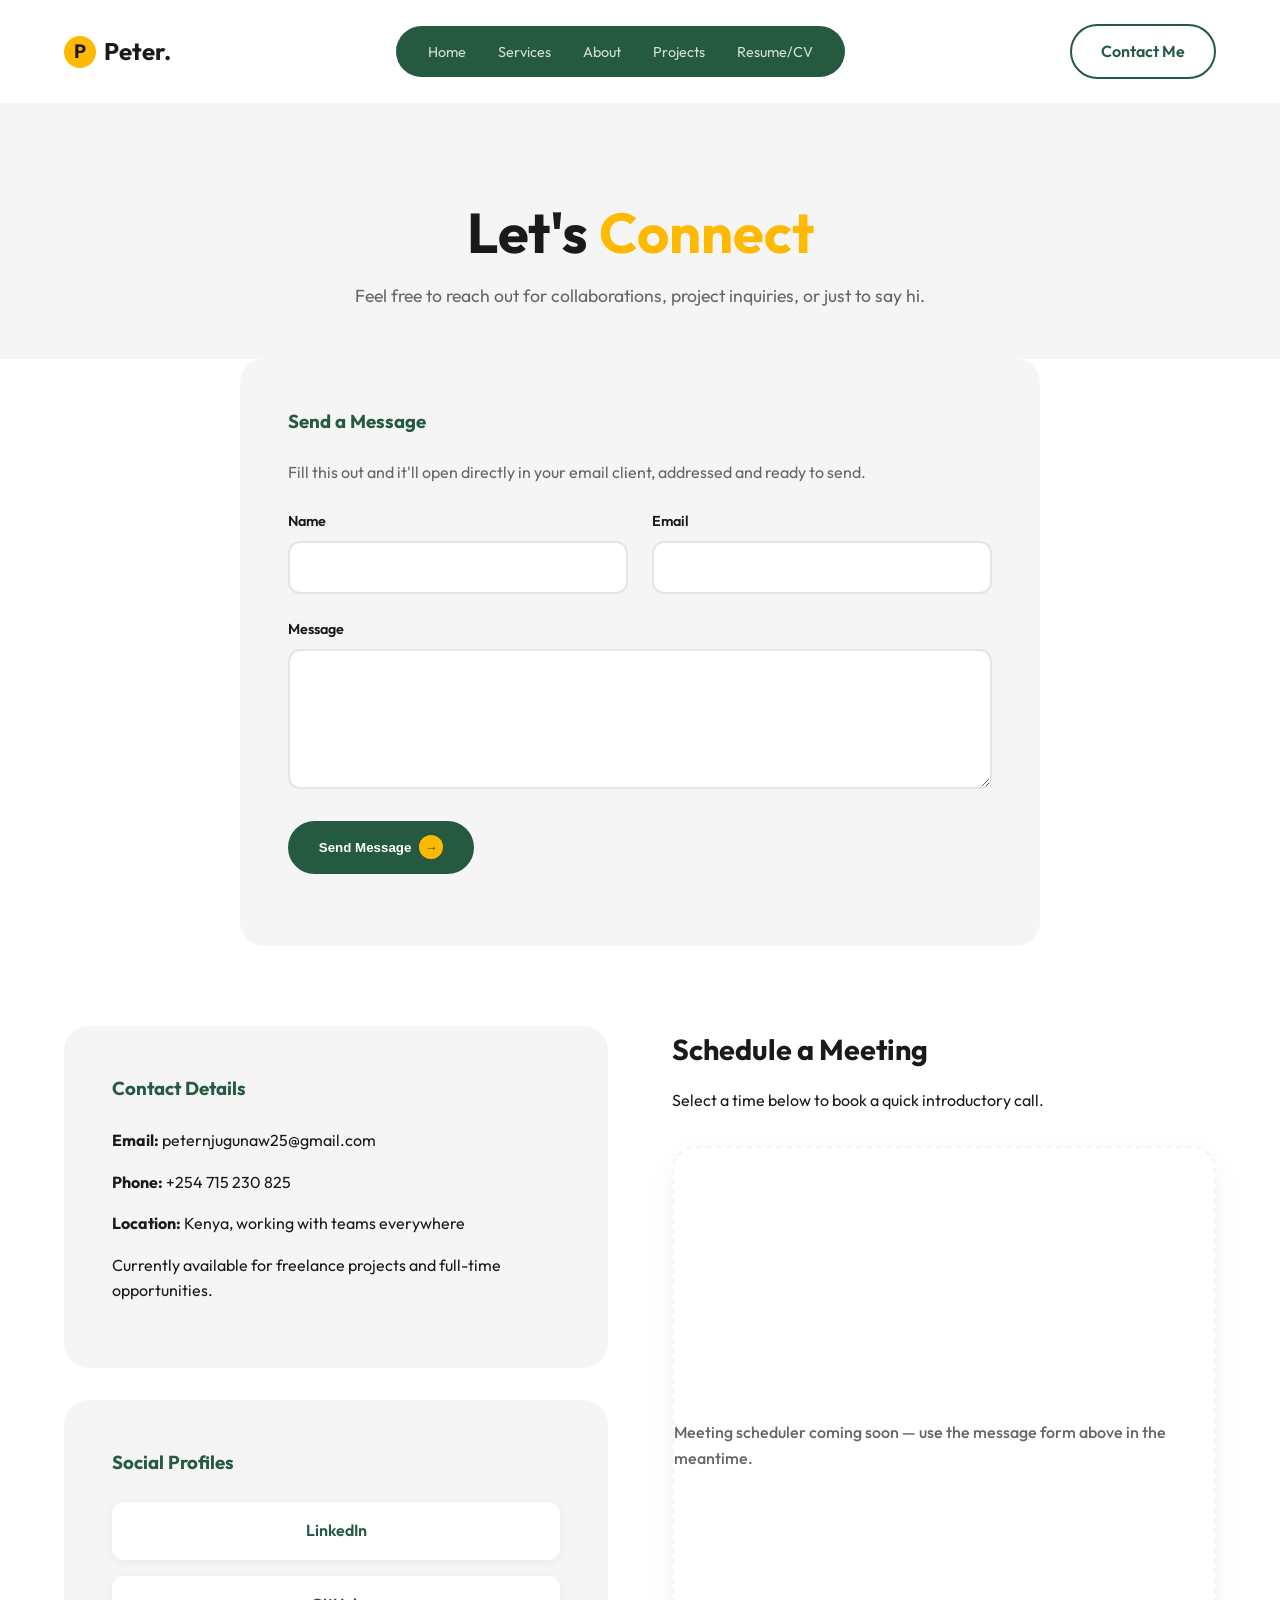
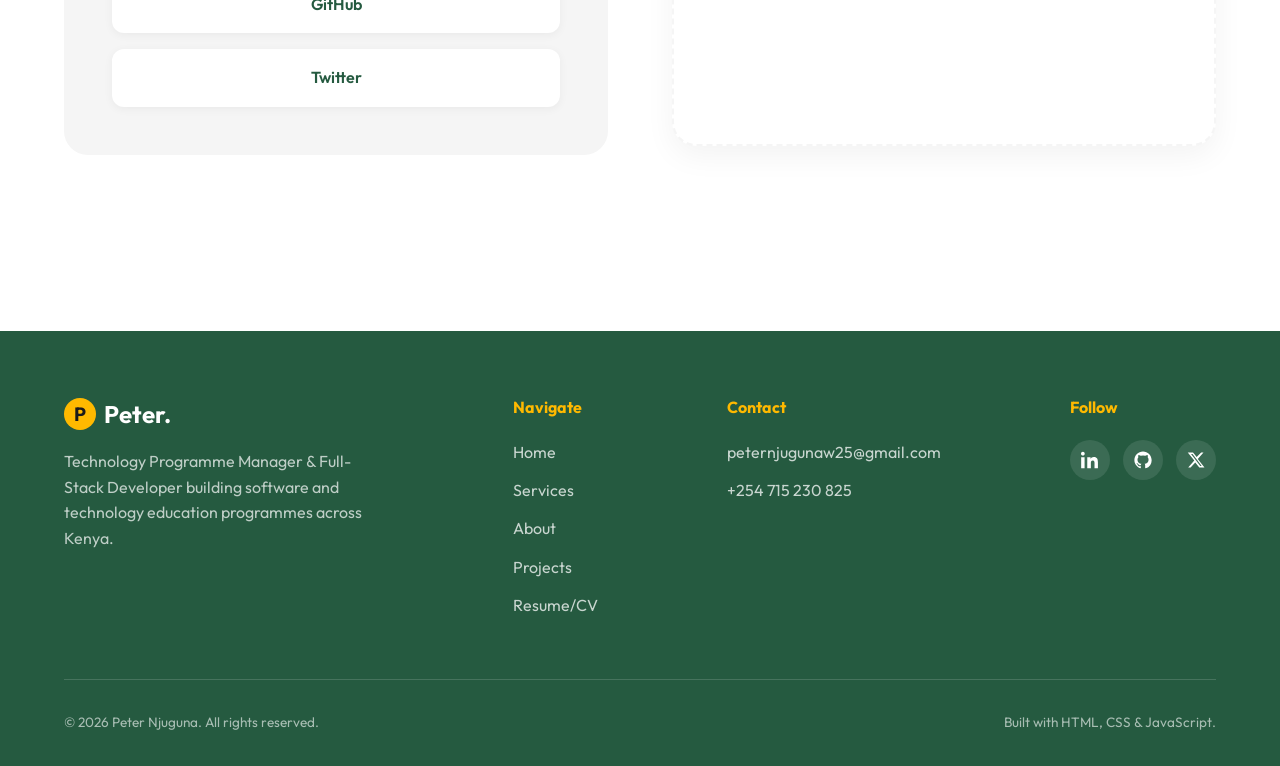
==== contact.html @ d5f358a1 "new piort" ====
<!DOCTYPE html>
<html lang="en">
<head>
    <meta charset="UTF-8">
    <meta name="viewport" content="width=device-width, initial-scale=1.0">
    <title>Contact | Peter Njuguna</title>
    <meta name="description" content="Get in touch with Peter Njuguna, Technology Programme Manager and Full-Stack Developer, for collaborations, project inquiries, or a quick introductory call.">
    <meta name="author" content="Peter Njuguna">
    <link rel="canonical" href="https://peternjugunalab.vercel.app/contact.html">

    <meta property="og:title" content="Contact | Peter Njuguna">
    <meta property="og:description" content="Get in touch with Peter Njuguna, Technology Programme Manager and Full-Stack Developer, for collaborations and project inquiries.">
    <meta property="og:type" content="website">
    <meta property="og:url" content="https://peternjugunalab.vercel.app/contact.html">
    <meta property="og:site_name" content="Peter Njuguna Portfolio">

    <meta name="twitter:card" content="summary_large_image">
    <meta name="twitter:title" content="Contact | Peter Njuguna">
    <meta name="twitter:description" content="Get in touch with Peter Njuguna, Technology Programme Manager and Full-Stack Developer, for collaborations and project inquiries.">

    <link rel="preconnect" href="https://fonts.googleapis.com">
    <link rel="preconnect" href="https://fonts.gstatic.com" crossorigin>
    <link href="https://fonts.googleapis.com/css2?family=Outfit:wght@400;500;600;700&display=swap" rel="stylesheet">
    <link rel="stylesheet" href="css/style.css">
</head>
<body class="page-contact">

    <a href="#main-content" class="skip-link">Skip to main content</a>

    <!-- Navigation -->
    <nav class="navbar" aria-label="Main Navigation">
        <div class="logo">
            <span class="logo-icon">P</span> Peter.
        </div>
        <ul class="nav-links" id="primary-nav">
            <li><a href="index.html">Home</a></li>
            <li><a href="index.html#services">Services</a></li>
            <li><a href="index.html#about">About</a></li>
            <li><a href="projects.html">Projects</a></li>
            <li><a href="cv.html">Resume/CV</a></li>
        </ul>
        <a href="contact.html" class="btn btn-outline active" aria-current="page">Contact Me</a>
        <button type="button" class="nav-toggle" aria-label="Toggle navigation menu" aria-expanded="false" aria-controls="primary-nav">
            <span></span><span></span><span></span>
        </button>
    </nav>

    <main id="main-content">

    <!-- Page Header -->
    <section class="page-header">
        <h1>Let's <span class="highlight-text">Connect</span></h1>
        <p>Feel free to reach out for collaborations, project inquiries, or just to say hi.</p>
    </section>

    <!-- Send a Message -->
    <section class="contact-form-wrapper" aria-labelledby="message-heading">
        <div class="contact-card contact-form-container">
            <h3 id="message-heading">Send a Message</h3>
            <p>Fill this out and it'll open directly in your email client, addressed and ready to send.</p>
            <form class="contact-form" novalidate>
                <div class="form-row">
                    <div class="form-group">
                        <label for="name">Name</label>
                        <input type="text" id="name" name="name" autocomplete="name" required>
                    </div>
                    <div class="form-group">
                        <label for="email">Email</label>
                        <input type="email" id="email" name="email" autocomplete="email" required>
                    </div>
                </div>
                <div class="form-group">
                    <label for="message">Message</label>
                    <textarea id="message" name="message" required></textarea>
                </div>
                <button type="submit" class="btn btn-primary">
                    Send Message <span class="icon-circle">→</span>
                </button>
                <p class="form-status" role="status" aria-live="polite"></p>
            </form>
        </div>
    </section>

    <!-- Contact Split Layout -->
    <section class="contact-layout" aria-label="Contact details and scheduling">
        <!-- Left: Info & Socials -->
        <div class="contact-info">
            <div class="contact-card">
                <h3>Contact Details</h3>
                <p><strong>Email:</strong> <a href="mailto:peternjugunaw25@gmail.com">peternjugunaw25@gmail.com</a></p>
                <p><strong>Phone:</strong> <a href="tel:+254715230825">+254 715 230 825</a></p>
                <p><strong>Location:</strong> Kenya, working with teams everywhere</p>
                <p>Currently available for freelance projects and full-time opportunities.</p>
            </div>

            <div class="contact-card">
                <h3>Social Profiles</h3>
                <div class="social-links">
                    <a href="https://www.linkedin.com/in/peter-njuguna-04990b240" class="social-btn" target="_blank" rel="noopener noreferrer">LinkedIn</a>
                    <a href="https://github.com/peterkariri" class="social-btn" target="_blank" rel="noopener noreferrer">GitHub</a>
                    <a href="https://twitter.com/peternjuguna" class="social-btn" target="_blank" rel="noopener noreferrer">Twitter</a>
                </div>
            </div>
        </div>

        <!-- Right: Google Calendar Scheduling -->
        <div class="contact-calendar">
            <h3>Schedule a Meeting</h3>
            <p>Select a time below to book a quick introductory call.</p>
            <div class="calendar-embed-container">
                <!-- TODO: replace with a real Google Calendar Appointment Scheduling or Calendly <iframe> once a booking link exists -->
                <div class="iframe-placeholder">
                    <p>Meeting scheduler coming soon — use the message form above in the meantime.</p>
                </div>
            </div>
        </div>
    </section>

    </main>

    <!-- Footer -->
    <footer class="site-footer">
        <div class="footer-top">
            <div class="footer-brand">
                <div class="logo"><span class="logo-icon">P</span> Peter.</div>
                <p>Technology Programme Manager &amp; Full-Stack Developer building software and technology education programmes across Kenya.</p>
            </div>
            <div class="footer-col">
                <h4>Navigate</h4>
                <ul>
                    <li><a href="index.html">Home</a></li>
                    <li><a href="index.html#services">Services</a></li>
                    <li><a href="index.html#about">About</a></li>
                    <li><a href="projects.html">Projects</a></li>
                    <li><a href="cv.html">Resume/CV</a></li>
                </ul>
            </div>
            <div class="footer-col">
                <h4>Contact</h4>
                <ul>
                    <li><a href="mailto:peternjugunaw25@gmail.com">peternjugunaw25@gmail.com</a></li>
                    <li><a href="tel:+254715230825">+254 715 230 825</a></li>
                </ul>
            </div>
            <div class="footer-col">
                <h4>Follow</h4>
                <div class="footer-social">
                    <a href="https://www.linkedin.com/in/peter-njuguna-04990b240" target="_blank" rel="noopener noreferrer" aria-label="LinkedIn"><svg viewBox="0 0 24 24" width="18" height="18" fill="currentColor" aria-hidden="true"><path d="M4.98 3.5C4.98 4.88 3.87 6 2.5 6S0 4.88 0 3.5 1.11 1 2.5 1s2.48 1.12 2.48 2.5zM.22 8.24h4.56V23H.22V8.24zM8.34 8.24h4.37v2.01h.06c.61-1.15 2.1-2.36 4.32-2.36 4.62 0 5.47 3.04 5.47 6.99V23h-4.55v-6.78c0-1.62-.03-3.7-2.26-3.7-2.26 0-2.6 1.77-2.6 3.59V23H8.34V8.24z"/></svg></a>
                    <a href="https://github.com/peterkariri" target="_blank" rel="noopener noreferrer" aria-label="GitHub"><svg viewBox="0 0 24 24" width="18" height="18" fill="currentColor" aria-hidden="true"><path d="M12 .5C5.65.5.5 5.65.5 12c0 5.08 3.29 9.39 7.86 10.91.57.1.78-.25.78-.55 0-.27-.01-1.16-.02-2.11-3.2.7-3.88-1.36-3.88-1.36-.52-1.34-1.28-1.7-1.28-1.7-1.04-.72.08-.7.08-.7 1.16.08 1.77 1.19 1.77 1.19 1.03 1.77 2.7 1.26 3.36.96.1-.75.4-1.26.73-1.55-2.55-.29-5.24-1.28-5.24-5.69 0-1.26.45-2.29 1.19-3.09-.12-.29-.52-1.46.11-3.05 0 0 .97-.31 3.18 1.18a11 11 0 0 1 5.79 0c2.2-1.49 3.17-1.18 3.17-1.18.63 1.59.23 2.76.11 3.05.74.8 1.18 1.83 1.18 3.09 0 4.42-2.69 5.4-5.25 5.68.41.36.78 1.06.78 2.14 0 1.54-.01 2.79-.01 3.17 0 .3.2.66.79.55A10.53 10.53 0 0 0 23.5 12C23.5 5.65 18.35.5 12 .5z"/></svg></a>
                    <a href="https://twitter.com/peternjuguna" target="_blank" rel="noopener noreferrer" aria-label="Twitter"><svg viewBox="0 0 24 24" width="18" height="18" fill="currentColor" aria-hidden="true"><path d="M18.9 2H22l-7.6 8.7L23.3 22h-6.9l-5.4-6.6L4.8 22H1.6l8.1-9.3L1 2h7l4.9 6.1L18.9 2zm-1.2 18h1.9L7.4 3.9H5.4L17.7 20z"/></svg></a>
                </div>
            </div>
        </div>
        <div class="footer-bottom">
            <p>&copy; 2026 Peter Njuguna. All rights reserved.</p>
            <p>Built with HTML, CSS &amp; JavaScript.</p>
        </div>
    </footer>

    <script src="js/main.js"></script>
</body>
</html>
---- css/style.css ----
/* Base Styles & Variables */
:root {
    --primary-yellow: #ffb900;
    --primary-green: #255a40;
    --bg-white: #ffffff;
    --bg-light: #f5f5f5;
    --text-dark: #1a1a1a;
    --text-light: #ffffff;
    --text-gray: #666666;
    --font-main: 'Outfit', sans-serif;
    --border-radius-lg: 24px;
    --border-radius-sm: 12px;
}

* {
    margin: 0;
    padding: 0;
    box-sizing: border-box;
}

body {
    font-family: var(--font-main);
    color: var(--text-dark);
    background-color: var(--bg-white);
    line-height: 1.6;
    overflow-x: hidden;
}

a {
    text-decoration: none;
    color: inherit;
}

/* Accessibility */
.skip-link {
    position: absolute;
    top: -60px;
    left: 1rem;
    background-color: var(--primary-green);
    color: var(--text-light);
    padding: 0.8rem 1.5rem;
    border-radius: var(--border-radius-sm);
    z-index: 1000;
    transition: top 0.2s ease;
}

.skip-link:focus {
    top: 1rem;
}

.sr-only {
    position: absolute;
    width: 1px;
    height: 1px;
    padding: 0;
    margin: -1px;
    overflow: hidden;
    clip: rect(0, 0, 0, 0);
    white-space: nowrap;
    border: 0;
}

a:focus-visible,
button:focus-visible,
input:focus-visible,
textarea:focus-visible {
    outline: 3px solid var(--primary-yellow);
    outline-offset: 3px;
}

img {
    max-width: 100%;
    display: block;
}

/* Typography Utilities */
.highlight-text {
    color: var(--primary-yellow);
}

.section-subtitle {
    color: var(--primary-yellow);
    font-weight: 500;
    display: block;
    margin-bottom: 0.5rem;
}

h1 {
    font-size: 3.5rem;
    line-height: 1.2;
    margin-bottom: 1rem;
    color: var(--text-dark);
}

h2 {
    font-size: 2.5rem;
    margin-bottom: 1rem;
}

/* Buttons */
.btn {
    display: inline-flex;
    align-items: center;
    justify-content: center;
    padding: 0.8rem 1.8rem;
    border-radius: 50px;
    font-weight: 600;
    cursor: pointer;
    transition: all 0.3s ease;
    gap: 0.5rem;
}

.btn-primary {
    background-color: var(--primary-green);
    color: var(--text-light);
    border: 2px solid var(--primary-green);
}

.btn-primary:hover {
    background-color: #1a422d;
    border-color: #1a422d;
}

.btn-secondary {
    background-color: transparent;
    color: var(--text-dark);
    border: 2px solid var(--text-dark);
}

.btn-secondary:hover {
    background-color: var(--text-dark);
    color: var(--text-light);
}

.btn-outline {
    background-color: transparent;
    color: var(--primary-green);
    border: 2px solid var(--primary-green);
}

.btn-outline:hover {
    background-color: var(--primary-green);
    color: var(--text-light);
}

.btn-outline-yellow {
    background-color: transparent;
    color: var(--primary-yellow);
    border: 2px solid var(--primary-yellow);
}

.btn-outline-yellow:hover {
    background-color: var(--primary-yellow);
    color: var(--primary-green);
}

.icon-circle {
    display: flex;
    align-items: center;
    justify-content: center;
    width: 24px;
    height: 24px;
    background-color: var(--primary-yellow);
    color: var(--primary-green);
    border-radius: 50%;
    font-size: 0.8rem;
}

.icon-circle-yellow {
    display: flex;
    align-items: center;
    justify-content: center;
    width: 24px;
    height: 24px;
    background-color: var(--primary-yellow);
    color: var(--primary-green);
    border-radius: 50%;
    font-size: 1rem;
}

/* Navigation */
.navbar {
    display: flex;
    justify-content: space-between;
    align-items: center;
    padding: 1.5rem 5%;
    background-color: var(--bg-white);
    position: sticky;
    top: 0;
    z-index: 100;
}

.logo {
    font-size: 1.5rem;
    font-weight: 700;
    display: flex;
    align-items: center;
    gap: 0.5rem;
}

.logo-icon {
    background-color: var(--primary-yellow);
    color: var(--text-dark);
    width: 32px;
    height: 32px;
    display: flex;
    align-items: center;
    justify-content: center;
    border-radius: 50%;
    font-size: 1.2rem;
}

.nav-links {
    display: flex;
    list-style: none;
    gap: 2rem;
    background-color: var(--primary-green);
    padding: 0.8rem 2rem;
    border-radius: 50px;
}

.nav-links li a {
    color: var(--text-light);
    font-size: 0.9rem;
    opacity: 0.8;
    transition: opacity 0.3s;
}

.nav-links li a:hover, .nav-links li a.active {
    opacity: 1;
    color: var(--primary-yellow);
}

.nav-toggle {
    display: none;
    flex-direction: column;
    justify-content: center;
    align-items: center;
    gap: 5px;
    width: 44px;
    height: 44px;
    background-color: var(--primary-green);
    border: none;
    border-radius: 50%;
    cursor: pointer;
}

.nav-toggle span {
    display: block;
    width: 18px;
    height: 2px;
    background-color: var(--text-light);
    transition: transform 0.3s ease, opacity 0.3s ease;
}

.nav-toggle[aria-expanded="true"] span:nth-child(1) {
    transform: translateY(7px) rotate(45deg);
}

.nav-toggle[aria-expanded="true"] span:nth-child(2) {
    opacity: 0;
}

.nav-toggle[aria-expanded="true"] span:nth-child(3) {
    transform: translateY(-7px) rotate(-45deg);
}

/* Hero Section */
.hero {
    display: flex;
    align-items: center;
    justify-content: space-between;
    padding: 5rem 5% 0 5%;
    position: relative;
    overflow: hidden;
}

.hero-content {
    flex: 1;
    max-width: 500px;
    z-index: 2;
}

.greeting-box {
    display: inline-block;
    padding: 0.4rem 1rem;
    border: 1px dashed var(--text-gray);
    border-radius: 4px;
    margin-bottom: 1.5rem;
    font-size: 0.9rem;
    color: var(--text-gray);
}

.hero-content p {
    color: var(--text-gray);
    margin-bottom: 2rem;
}

.hero-buttons {
    display: flex;
    gap: 1rem;
}

.hero-image-container {
    flex: 1;
    display: flex;
    justify-content: flex-end;
    position: relative;
}

.yellow-circle-bg {
    width: 500px;
    height: 500px;
    background-color: var(--primary-yellow);
    border-radius: 50%;
    position: relative;
    display: flex;
    align-items: flex-end;
    justify-content: center;
    overflow: hidden;
    /* Clip to straight bottom like in reference */
    clip-path: polygon(0 0, 100% 0, 100% 100%, 0 100%);
}

.hero-img {
    height: 90%;
    object-fit: contain;
    z-index: 2;
}

.floating-badge {
    position: absolute;
    background-color: var(--primary-green);
    color: var(--text-light);
    padding: 0.5rem 1rem;
    border-radius: 20px;
    font-size: 0.8rem;
    font-weight: 500;
    z-index: 3;
    display: flex;
    align-items: center;
    gap: 0.5rem;
    box-shadow: 0 10px 20px rgba(0,0,0,0.1);
}

.floating-badge::before {
    content: '';
    display: inline-block;
    width: 16px;
    height: 16px;
    background-image: url('https://api.iconify.design/bx:check-circle.svg?color=%23ffb900');
    background-size: cover;
}

.top-right {
    top: 20%;
    right: -20px;
    animation: float 4s ease-in-out infinite;
}

.bottom-left {
    bottom: 20%;
    left: -20px;
    animation: float 4s ease-in-out infinite reverse;
}

@keyframes float {
    0% { transform: translateY(0px); }
    50% { transform: translateY(-15px); }
    100% { transform: translateY(0px); }
}

/* Marquee Banner */
.marquee-container {
    background-color: var(--primary-yellow);
    padding: 1rem 0;
    overflow: hidden;
    white-space: nowrap;
    position: relative;
    z-index: 10;
}

.marquee-content {
    display: inline-block;
    animation: marquee 20s linear infinite;
    font-size: 1.2rem;
    font-weight: 600;
    color: var(--text-dark);
}

.marquee-content span {
    margin: 0 1rem;
}

.star {
    font-size: 1.5rem;
    vertical-align: middle;
}

@keyframes marquee {
    0% { transform: translateX(0); }
    100% { transform: translateX(-50%); }
}

/* Services Section */
.services {
    padding: 6rem 5%;
    background-color: var(--bg-white);
}

.section-header {
    display: flex;
    justify-content: space-between;
    align-items: flex-end;
    margin-bottom: 3rem;
}

.services-grid {
    display: grid;
    grid-template-columns: repeat(auto-fit, minmax(300px, 1fr));
    gap: 2rem;
}

.service-card {
    background-color: var(--bg-light);
    padding: 2rem;
    border-radius: var(--border-radius-lg);
    transition: transform 0.3s ease, box-shadow 0.3s ease;
}

.service-card:hover {
    transform: translateY(-10px);
    box-shadow: 0 20px 40px rgba(0,0,0,0.05);
}

.service-icon {
    background-color: #fff;
    width: 50px;
    height: 50px;
    border-radius: 12px;
    display: flex;
    align-items: center;
    justify-content: center;
    margin-bottom: 1.5rem;
    box-shadow: 0 5px 15px rgba(0,0,0,0.05);
}

.service-icon img {
    width: 24px;
    height: 24px;
}

.service-card h3 {
    margin-bottom: 1rem;
    font-size: 1.3rem;
}

.service-card p {
    color: var(--text-gray);
    margin-bottom: 1.5rem;
    font-size: 0.95rem;
}

.learn-more {
    color: var(--primary-yellow);
    font-weight: 600;
    font-size: 0.9rem;
}

/* About Section */
.about {
    background-color: var(--primary-green);
    color: var(--text-light);
    padding: 6rem 5%;
    display: flex;
    align-items: center;
    gap: 5rem;
}

.about h2 {
    color: var(--text-light);
}

.about-image-container {
    flex: 1;
    display: flex;
    justify-content: center;
    position: relative;
}

.about-image-container .yellow-circle-bg {
    width: 400px;
    height: 400px;
    border-radius: 50%;
    clip-path: none;
    overflow: visible;
}

.about-img {
    border-radius: 50%;
    width: 100%;
    height: 100%;
    object-fit: cover;
}

.about-image-container .floating-badge {
    color: var(--text-dark);
    background-color: var(--primary-yellow);
}
.about-image-container .floating-badge::before { display: none; }

.badge-1 { top: 10%; left: -20px; }
.badge-2 { top: 50%; left: -50px; }
.badge-3 { bottom: 10%; right: -20px; }
.badge-4 { top: 20%; right: -40px; }

.about-content {
    flex: 1;
}

.about-content p {
    color: rgba(255, 255, 255, 0.8);
    margin-bottom: 3rem;
}

.stats-grid {
    display: grid;
    grid-template-columns: repeat(3, 1fr);
    gap: 2rem;
    margin-bottom: 3rem;
}

.stat-number {
    font-size: 2rem;
    font-weight: 700;
    color: var(--primary-yellow);
    margin-bottom: 0.5rem;
}

.stat-label {
    font-size: 0.9rem;
    color: rgba(255, 255, 255, 0.8);
}

.about-footer {
    display: flex;
    align-items: center;
    gap: 3rem;
}

/* Light variant, used to alternate section backgrounds */
.about-light {
    background-color: var(--bg-light);
    color: var(--text-dark);
}

.about-light h2 {
    color: var(--text-dark);
}

.about-light .about-content p {
    color: var(--text-gray);
}

.about-light .stat-label {
    color: var(--text-gray);
}

.about-light .about-image-container .floating-badge {
    color: var(--text-light);
    background-color: var(--primary-green);
}

.signature {
    font-family: 'Brush Script MT', cursive;
    font-size: 2rem;
    color: var(--primary-yellow);
    transform: rotate(-5deg);
}

/* Responsive */
@media (max-width: 1024px) {
    .hero, .about {
        flex-direction: column;
        text-align: center;
        gap: 3rem;
    }
    
    .hero-content {
        max-width: 100%;
    }
    
    .hero-buttons, .about-footer {
        justify-content: center;
    }
    
    .section-header {
        flex-direction: column;
        align-items: flex-start;
        gap: 1.5rem;
    }
    
    .nav-toggle {
        display: flex;
    }

    .nav-links {
        position: absolute;
        top: calc(100% + 0.5rem);
        left: 5%;
        right: 5%;
        flex-direction: column;
        align-items: flex-start;
        gap: 0;
        padding: 0.5rem;
        border-radius: var(--border-radius-sm);
        opacity: 0;
        visibility: hidden;
        transform: translateY(-10px);
        transition: opacity 0.25s ease, transform 0.25s ease, visibility 0.25s;
    }

    .nav-links.active {
        opacity: 1;
        visibility: visible;
        transform: translateY(0);
    }

    .nav-links li {
        width: 100%;
    }

    .nav-links li a {
        display: block;
        padding: 0.9rem 1rem;
    }
}

@media (max-width: 768px) {
    h1 { font-size: 2.5rem; }
    .yellow-circle-bg { width: 300px; height: 300px; }
    .stats-grid { grid-template-columns: 1fr; text-align: center; }
}

/* ------------------------------------- */
/* Multipage Components                 */
/* ------------------------------------- */

/* Page Headers */
.page-header {
    padding: 6rem 5% 3rem 5%;
    text-align: center;
    background-color: var(--bg-light);
}

.page-header p {
    color: var(--text-gray);
    font-size: 1.1rem;
    max-width: 600px;
    margin: 0 auto;
}

/* Projects Page */
.projects-grid-section {
    padding: 5rem 5%;
}

.projects-grid-multipage {
    display: grid;
    grid-template-columns: repeat(auto-fit, minmax(350px, 1fr));
    gap: 3rem;
}

.project-card-full {
    background: #fff;
    border-radius: var(--border-radius-lg);
    overflow: hidden;
    box-shadow: 0 10px 30px rgba(0,0,0,0.05);
    transition: transform 0.3s ease;
}

.project-card-full:hover {
    transform: translateY(-10px);
}

.project-img-wrapper img {
    width: 100%;
    height: 250px;
    object-fit: cover;
}

.project-img-soon {
    width: 100%;
    height: 250px;
    display: flex;
    align-items: center;
    justify-content: center;
    text-align: center;
    padding: 0 2rem;
    background-color: var(--bg-light);
    border-bottom: 2px dashed #e0e0e0;
    color: var(--text-gray);
    font-weight: 600;
}

.project-info-full {
    padding: 2rem;
}

.project-info-full h3 {
    font-size: 1.4rem;
    margin-bottom: 0.5rem;
}

.tech-stack {
    color: var(--primary-green);
    font-weight: 600;
    font-size: 0.9rem;
    margin-bottom: 1rem;
}

.project-desc {
    color: var(--text-gray);
    margin-bottom: 2rem;
}

.project-links {
    display: flex;
    gap: 1rem;
}

.btn-small {
    padding: 0.5rem 1.2rem;
    font-size: 0.9rem;
}

/* GitHub Heatmap Section */
.github-section {
    padding: 4rem 5%;
    background-color: var(--bg-light);
    text-align: center;
}

.github-section .btn {
    margin-top: 2rem;
}

/* CV Layout */
.cv-layout {
    display: flex;
    padding: 5rem 5%;
    gap: 4rem;
    max-width: 1200px;
    margin: 0 auto;
}

.cv-sidebar {
    flex: 1;
    background: var(--bg-light);
    padding: 3rem 2rem;
    border-radius: var(--border-radius-lg);
    align-self: flex-start;
}

.cv-main {
    flex: 2;
}

.cv-section {
    margin-bottom: 3rem;
}

.cv-section h3 {
    font-size: 1.5rem;
    color: var(--primary-green);
    border-bottom: 2px solid var(--primary-yellow);
    padding-bottom: 0.5rem;
    margin-bottom: 1.5rem;
    display: inline-block;
}

.skill-tags {
    display: flex;
    flex-wrap: wrap;
    gap: 0.8rem;
}

.tag {
    background: #fff;
    color: var(--text-dark);
    padding: 0.5rem 1rem;
    border-radius: 20px;
    font-size: 0.9rem;
    font-weight: 500;
    box-shadow: 0 2px 10px rgba(0,0,0,0.05);
}

.cv-item {
    margin-bottom: 1.5rem;
}

.cv-item h4 {
    font-size: 1.1rem;
    margin-bottom: 0.2rem;
}

.cv-meta {
    color: var(--text-gray);
    font-size: 0.9rem;
    font-weight: 500;
}

.cv-list {
    list-style-type: none;
}
.cv-list li {
    margin-bottom: 0.8rem;
    color: var(--text-gray);
}
.cv-list li::before {
    content: "•";
    color: var(--primary-yellow);
    font-weight: bold;
    display: inline-block;
    width: 1em;
}

.cv-list li a {
    color: var(--primary-green);
    font-weight: 600;
    text-decoration: underline;
    text-underline-offset: 2px;
}

.cv-summary {
    max-width: 900px;
    margin: 0 auto;
    padding: 0 5% 3rem 5%;
    text-align: center;
}

.cv-summary p {
    color: var(--text-gray);
    font-size: 1.1rem;
}

/* Timeline */
.timeline {
    position: relative;
    padding-left: 20px;
}

.timeline::before {
    content: '';
    position: absolute;
    left: 0;
    top: 0;
    height: 100%;
    width: 2px;
    background-color: var(--bg-light);
}

.timeline-item {
    position: relative;
    margin-bottom: 3rem;
}

.timeline-dot {
    position: absolute;
    left: -25px;
    top: 5px;
    width: 12px;
    height: 12px;
    border-radius: 50%;
    background-color: var(--primary-yellow);
    border: 2px solid var(--bg-white);
}

.timeline-content h4 {
    font-size: 1.3rem;
    margin-bottom: 0.2rem;
}

.timeline-content ul {
    margin-top: 1rem;
    padding-left: 1.5rem;
    color: var(--text-gray);
}

.timeline-content ul li {
    margin-bottom: 0.5rem;
}

/* Contact Layout */
.contact-layout {
    display: flex;
    padding: 5rem 5%;
    gap: 4rem;
}

.contact-info, .contact-calendar {
    flex: 1;
}

.contact-card {
    background: var(--bg-light);
    padding: 3rem;
    border-radius: var(--border-radius-lg);
    margin-bottom: 2rem;
}

.contact-card h3 {
    margin-bottom: 1.5rem;
    color: var(--primary-green);
}

.contact-card p {
    margin-bottom: 1rem;
    color: var(--text-dark);
}

.social-links {
    display: flex;
    flex-direction: column;
    gap: 1rem;
}

.social-btn {
    display: block;
    padding: 1rem;
    background: #fff;
    border-radius: var(--border-radius-sm);
    text-align: center;
    font-weight: 600;
    color: var(--primary-green);
    transition: all 0.3s ease;
    box-shadow: 0 2px 10px rgba(0,0,0,0.05);
}

.social-btn:hover {
    background: var(--primary-green);
    color: #fff;
}

.contact-calendar h3 {
    font-size: 1.8rem;
    margin-bottom: 1rem;
}

.calendar-embed-container {
    margin-top: 2rem;
    background: #fff;
    border-radius: var(--border-radius-lg);
    height: 600px;
    box-shadow: 0 10px 30px rgba(0,0,0,0.05);
    display: flex;
    align-items: center;
    justify-content: center;
    border: 2px dashed var(--bg-light);
}

.iframe-placeholder {
    color: var(--text-gray);
    font-weight: 500;
}

@media (max-width: 768px) {
    .cv-layout, .contact-layout {
        flex-direction: column;
    }
}

/* Contact Form */
.contact-form-wrapper {
    padding: 0 5%;
}

.contact-form-container {
    max-width: 800px;
    margin: 0 auto;
}

.contact-form-container p {
    color: var(--text-gray);
    margin-bottom: 1.5rem;
}

.contact-form .form-row {
    display: grid;
    grid-template-columns: 1fr 1fr;
    gap: 1.5rem;
}

.form-group {
    margin-bottom: 1.5rem;
}

.form-group label {
    display: block;
    font-weight: 600;
    font-size: 0.9rem;
    margin-bottom: 0.5rem;
    color: var(--text-dark);
}

.form-group input,
.form-group textarea {
    width: 100%;
    padding: 0.9rem 1.1rem;
    border: 2px solid #e5e5e5;
    border-radius: var(--border-radius-sm);
    font-family: var(--font-main);
    font-size: 1rem;
    background-color: #fff;
    transition: border-color 0.2s ease;
}

.form-group input:focus,
.form-group textarea:focus {
    border-color: var(--primary-green);
    outline: none;
}

.form-group textarea {
    resize: vertical;
    min-height: 140px;
}

.form-status {
    margin-top: 1rem;
    font-weight: 500;
    color: var(--primary-green);
}

@media (max-width: 500px) {
    .contact-form .form-row {
        grid-template-columns: 1fr;
    }
}

/* ------------------------------------- */
/* Footer                                */
/* ------------------------------------- */
.site-footer {
    background-color: var(--primary-green);
    color: var(--text-light);
    padding: 4rem 5% 2rem 5%;
    margin-top: 4rem;
}

.footer-top {
    display: flex;
    flex-wrap: wrap;
    justify-content: space-between;
    gap: 3rem;
    padding-bottom: 3rem;
}

.footer-brand .logo {
    color: var(--text-light);
    margin-bottom: 1rem;
}

.footer-brand p {
    color: rgba(255, 255, 255, 0.7);
    max-width: 320px;
}

.footer-col h4 {
    margin-bottom: 1.2rem;
    color: var(--primary-yellow);
    font-size: 1rem;
}

.footer-col ul {
    list-style: none;
}

.footer-col ul li {
    margin-bottom: 0.8rem;
}

.footer-col ul li a {
    color: rgba(255, 255, 255, 0.75);
    transition: color 0.2s ease;
}

.footer-col ul li a:hover {
    color: var(--primary-yellow);
}

.footer-social {
    display: flex;
    gap: 0.8rem;
}

.footer-social a {
    display: flex;
    align-items: center;
    justify-content: center;
    width: 40px;
    height: 40px;
    border-radius: 50%;
    background-color: rgba(255, 255, 255, 0.1);
    color: var(--text-light);
    transition: background-color 0.2s ease;
}

.footer-social a:hover {
    background-color: var(--primary-yellow);
    color: var(--primary-green);
}

.footer-bottom {
    display: flex;
    flex-wrap: wrap;
    justify-content: space-between;
    gap: 1rem;
    padding-top: 2rem;
    border-top: 1px solid rgba(255, 255, 255, 0.15);
    font-size: 0.85rem;
    color: rgba(255, 255, 255, 0.6);
}

.footer-bottom a {
    color: rgba(255, 255, 255, 0.6);
}

.footer-bottom a:hover {
    color: var(--primary-yellow);
}

@media (max-width: 768px) {
    .footer-top {
        flex-direction: column;
        gap: 2.5rem;
    }
}
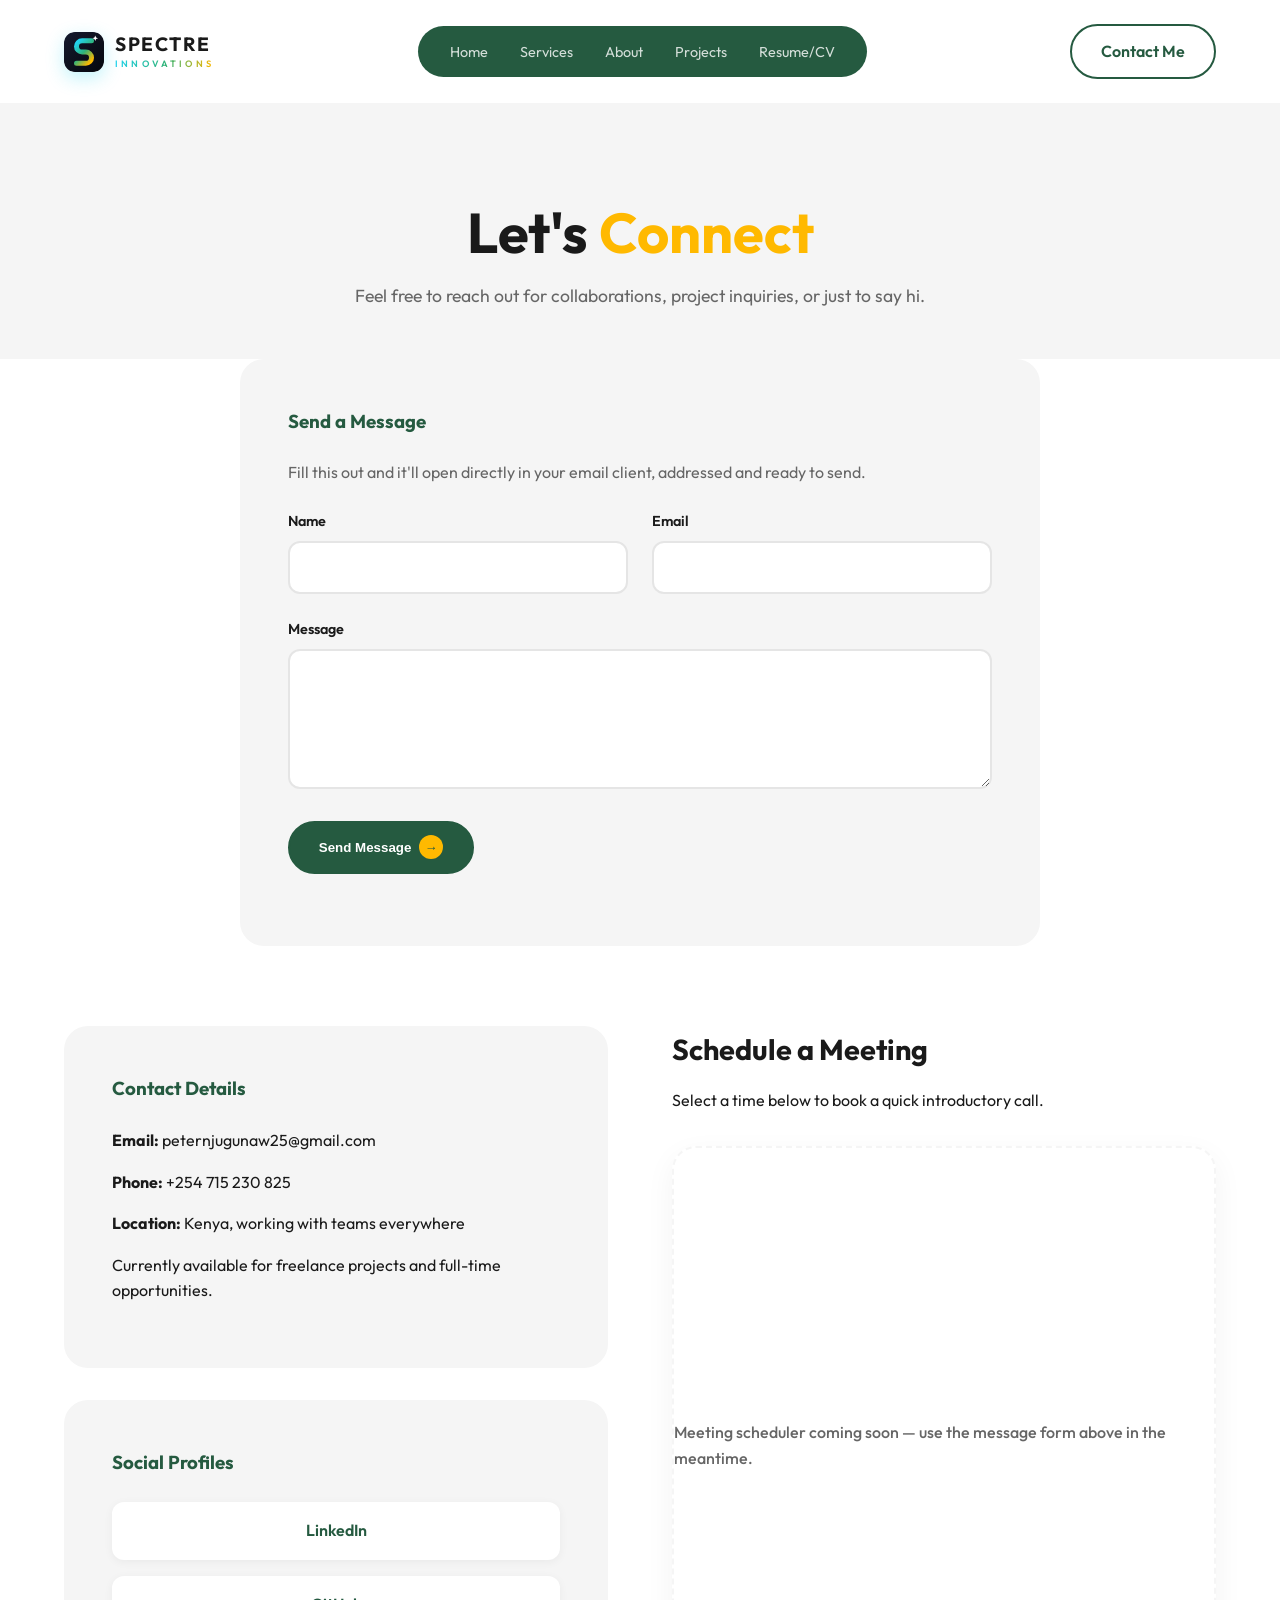
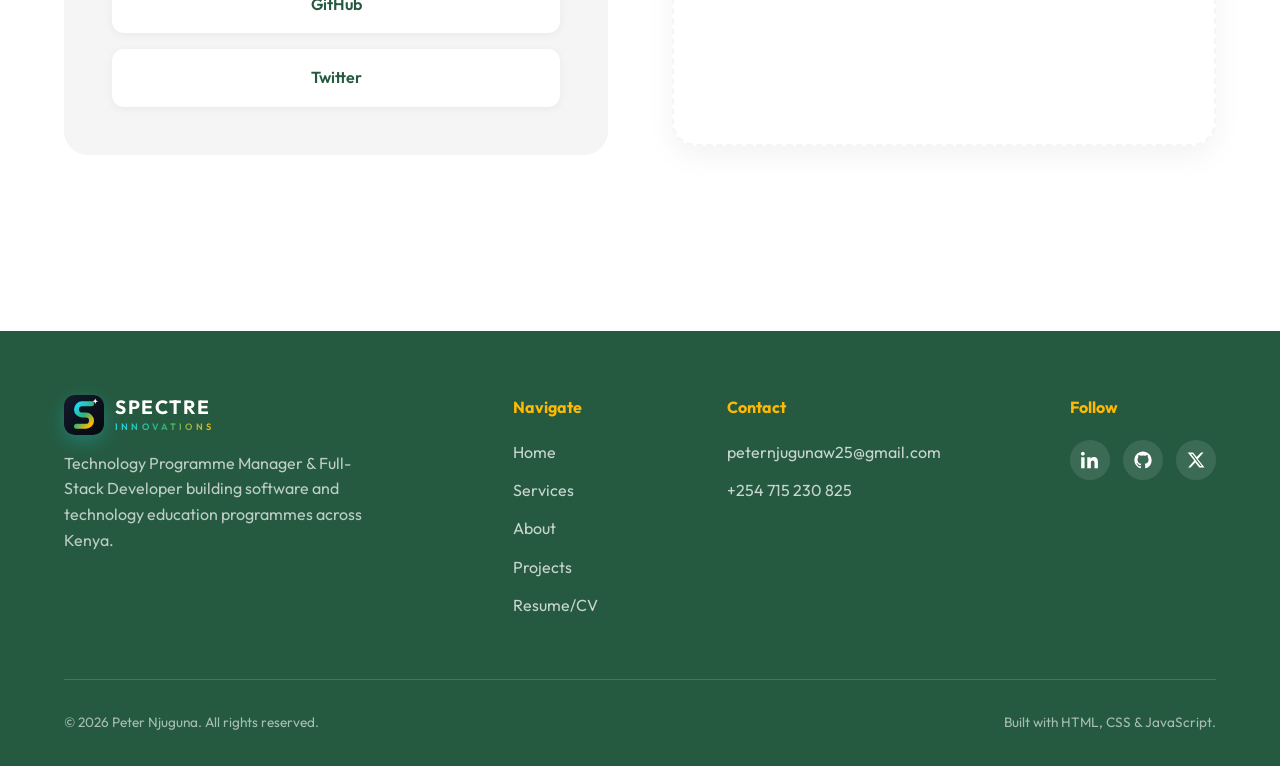
==== commit 27113425: "Add motion, photos and project showcase; use Spectre logo in header - Scroll reveals, page fades, he" ====
--- a/contact.html
+++ b/contact.html
@@ -4,14 +4,21 @@
     <meta charset="UTF-8">
     <meta name="viewport" content="width=device-width, initial-scale=1.0">
     <title>Contact | Peter Njuguna</title>
+    <!-- Favicon: Spectre Innovations -->
+    <link rel="icon" href="/favicon.ico" sizes="48x48">
+    <link rel="icon" href="/assets/brand/spectre-icon.svg" type="image/svg+xml">
+    <link rel="icon" href="/assets/brand/favicon-192.png" type="image/png" sizes="192x192">
+    <link rel="apple-touch-icon" href="/assets/brand/apple-touch-icon.png">
+    <link rel="manifest" href="/site.webmanifest">
+    <meta name="theme-color" content="#0b0f1a">
     <meta name="description" content="Get in touch with Peter Njuguna, Technology Programme Manager and Full-Stack Developer, for collaborations, project inquiries, or a quick introductory call.">
     <meta name="author" content="Peter Njuguna">
-    <link rel="canonical" href="https://peternjugunalab.vercel.app/contact.html">
+    <link rel="canonical" href="https://peternjugunaportfolio.netlify.app/contact">
 
     <meta property="og:title" content="Contact | Peter Njuguna">
     <meta property="og:description" content="Get in touch with Peter Njuguna, Technology Programme Manager and Full-Stack Developer, for collaborations and project inquiries.">
     <meta property="og:type" content="website">
-    <meta property="og:url" content="https://peternjugunalab.vercel.app/contact.html">
+    <meta property="og:url" content="https://peternjugunaportfolio.netlify.app/contact">
     <meta property="og:site_name" content="Peter Njuguna Portfolio">
 
     <meta name="twitter:card" content="summary_large_image">
@@ -22,6 +29,7 @@
     <link rel="preconnect" href="https://fonts.gstatic.com" crossorigin>
     <link href="https://fonts.googleapis.com/css2?family=Outfit:wght@400;500;600;700&display=swap" rel="stylesheet">
     <link rel="stylesheet" href="css/style.css">
+    <link rel="stylesheet" href="css/motion.css">
 </head>
 <body class="page-contact">
 
@@ -29,9 +37,10 @@
 
     <!-- Navigation -->
     <nav class="navbar" aria-label="Main Navigation">
-        <div class="logo">
-            <span class="logo-icon">P</span> Peter.
-        </div>
+        <a href="index.html" class="logo" aria-label="Spectre Innovations, home">
+            <img src="assets/brand/spectre-icon.svg" class="logo-mark" width="40" height="40" alt="">
+            <span class="logo-text"><span class="logo-name">SPECTRE</span><span class="logo-sub">INNOVATIONS</span></span>
+        </a>
         <ul class="nav-links" id="primary-nav">
             <li><a href="index.html">Home</a></li>
             <li><a href="index.html#services">Services</a></li>
@@ -122,7 +131,7 @@
     <footer class="site-footer">
         <div class="footer-top">
             <div class="footer-brand">
-                <div class="logo"><span class="logo-icon">P</span> Peter.</div>
+                <a href="index.html" class="logo" aria-label="Spectre Innovations, home"><img src="assets/brand/spectre-icon.svg" class="logo-mark" width="40" height="40" alt=""><span class="logo-text"><span class="logo-name">SPECTRE</span><span class="logo-sub">INNOVATIONS</span></span></a>
                 <p>Technology Programme Manager &amp; Full-Stack Developer building software and technology education programmes across Kenya.</p>
             </div>
             <div class="footer-col">
@@ -158,5 +167,6 @@
     </footer>
 
     <script src="js/main.js"></script>
+    <script src="js/motion.js"></script>
 </body>
 </html>
--- a/css/style.css
+++ b/css/style.css
@@ -1136,3 +1136,32 @@
         gap: 2.5rem;
     }
 }
+
+/* Featured project + live site screenshots */
+.project-card-full { position: relative; }
+
+.project-card-featured {
+    outline: 3px solid var(--primary-yellow);
+    outline-offset: -3px;
+    box-shadow: 0 14px 40px rgba(255, 185, 0, 0.25);
+}
+
+.project-badge {
+    position: absolute;
+    top: 1rem;
+    left: 1rem;
+    z-index: 2;
+    background-color: var(--primary-yellow);
+    color: #1a1a1a;
+    font-size: 0.8rem;
+    font-weight: 700;
+    letter-spacing: 0.02em;
+    padding: 0.35rem 0.9rem;
+    border-radius: 20px;
+    box-shadow: 0 4px 12px rgba(0, 0, 0, 0.15);
+}
+
+.project-img-screenshot img {
+    object-position: top center;
+    border-bottom: 1px solid #eee;
+}
--- a/css/motion.css
+++ b/css/motion.css
@@ -0,0 +1,398 @@
+/* =========================================================
+   Motion layer: logo, transitions, scroll reveals, hero motion,
+   project showcase and card tilt. Loaded after style.css.
+   ========================================================= */
+
+:root {
+    --spectre-cyan: #22d3ee;
+    --spectre-green: #2fb37a;
+    --spectre-gradient: linear-gradient(90deg, var(--spectre-cyan), var(--spectre-green), var(--primary-yellow));
+    --ease-out: cubic-bezier(0.2, 0.7, 0.2, 1);
+    --ease-spring: cubic-bezier(0.34, 1.56, 0.64, 1);
+}
+
+/* Smooth fade between pages (Chrome, Edge, Safari 18+) */
+@view-transition { navigation: auto; }
+
+body { animation: page-in 0.6s var(--ease-out) both; }
+@keyframes page-in { from { opacity: 0; } to { opacity: 1; } }
+
+/* ---------- Scroll progress bar ---------- */
+.scroll-progress {
+    position: fixed;
+    inset: 0 0 auto 0;
+    height: 3px;
+    background: var(--spectre-gradient);
+    transform-origin: 0 50%;
+    transform: scaleX(0);
+    z-index: 200;
+    pointer-events: none;
+}
+
+/* ---------- Header logo ---------- */
+.logo {
+    gap: 0.7rem;
+    font-size: 1rem;
+}
+.logo-mark {
+    width: 40px;
+    height: 40px;
+    border-radius: 11px;
+    box-shadow: 0 6px 18px rgba(34, 211, 238, 0.28);
+    transition: transform 0.6s var(--ease-spring), box-shadow 0.3s ease;
+}
+.logo:hover .logo-mark {
+    transform: rotate(-12deg) scale(1.08);
+    box-shadow: 0 8px 24px rgba(34, 211, 238, 0.45);
+}
+.logo-text {
+    display: flex;
+    flex-direction: column;
+    line-height: 1;
+}
+.logo-name {
+    font-size: 1.2rem;
+    font-weight: 700;
+    letter-spacing: 0.08em;
+}
+.logo-sub {
+    margin-top: 4px;
+    font-size: 0.58rem;
+    font-weight: 600;
+    letter-spacing: 0.34em;
+    background: var(--spectre-gradient);
+    -webkit-background-clip: text;
+    background-clip: text;
+    color: transparent;
+}
+.footer-brand .logo { display: inline-flex; }
+
+/* ---------- Navbar: glass + shrink on scroll ---------- */
+.navbar {
+    transition: padding 0.35s var(--ease-out), background-color 0.35s ease, box-shadow 0.35s ease;
+}
+.navbar.is-scrolled {
+    padding-top: 0.75rem;
+    padding-bottom: 0.75rem;
+    background-color: rgba(255, 255, 255, 0.82);
+    -webkit-backdrop-filter: saturate(160%) blur(14px);
+    backdrop-filter: saturate(160%) blur(14px);
+    box-shadow: 0 10px 30px rgba(0, 0, 0, 0.06);
+}
+.nav-links li a { position: relative; }
+.nav-links li a::after {
+    content: '';
+    position: absolute;
+    left: 0;
+    right: 0;
+    bottom: -4px;
+    height: 2px;
+    border-radius: 2px;
+    background: var(--primary-yellow);
+    transform: scaleX(0);
+    transition: transform 0.35s var(--ease-out);
+}
+.nav-links li a:hover::after,
+.nav-links li a.active::after { transform: scaleX(1); }
+
+/* ---------- Buttons ---------- */
+.btn { transition: transform 0.3s var(--ease-spring), background-color 0.3s ease, color 0.3s ease, border-color 0.3s ease, box-shadow 0.3s ease; }
+.btn:hover { transform: translateY(-3px); box-shadow: 0 12px 24px rgba(37, 90, 64, 0.18); }
+.btn:active { transform: translateY(0) scale(0.97); }
+.btn .icon-circle,
+.btn .icon-circle-yellow { transition: transform 0.4s var(--ease-spring); }
+.btn:hover .icon-circle,
+.btn:hover .icon-circle-yellow { transform: translateX(4px) rotate(-15deg); }
+
+.btn-glow { animation: glow 2.6s ease-in-out infinite; }
+@keyframes glow {
+    0%, 100% { box-shadow: 0 0 0 0 rgba(255, 185, 0, 0.55); }
+    50% { box-shadow: 0 0 0 14px rgba(255, 185, 0, 0); }
+}
+
+/* ---------- Hero ---------- */
+.hero-blobs {
+    position: absolute;
+    inset: 0;
+    z-index: 0;
+    pointer-events: none;
+    transform: translate(calc(var(--mx, 0) * -20px), calc(var(--my, 0) * -20px));
+    transition: transform 0.6s var(--ease-out);
+}
+.blob {
+    position: absolute;
+    border-radius: 50%;
+    filter: blur(60px);
+    opacity: 0.45;
+}
+.blob-1 { width: 380px; height: 380px; background: var(--primary-yellow); top: -120px; left: -80px; animation: drift-1 16s ease-in-out infinite; }
+.blob-2 { width: 300px; height: 300px; background: var(--spectre-cyan); bottom: -80px; left: 30%; opacity: 0.3; animation: drift-2 19s ease-in-out infinite; }
+.blob-3 { width: 260px; height: 260px; background: var(--spectre-green); top: 10%; right: 32%; opacity: 0.22; animation: drift-3 22s ease-in-out infinite; }
+@keyframes drift-1 { 0%, 100% { transform: translate(0, 0) scale(1); } 50% { transform: translate(80px, 60px) scale(1.15); } }
+@keyframes drift-2 { 0%, 100% { transform: translate(0, 0) scale(1); } 50% { transform: translate(-90px, -50px) scale(0.9); } }
+@keyframes drift-3 { 0%, 100% { transform: translate(0, 0); } 33% { transform: translate(60px, 40px); } 66% { transform: translate(-40px, 70px); } }
+
+.hero-content { position: relative; }
+.hero-content > * { animation: rise 0.9s var(--ease-out) both; }
+.hero-content > *:nth-child(1) { animation-delay: 0.1s; }
+.hero-content > *:nth-child(2) { animation-delay: 0.2s; }
+.hero-content > *:nth-child(3) { animation-delay: 0.35s; }
+.hero-content > *:nth-child(4) { animation-delay: 0.45s; }
+.hero-content > *:nth-child(5) { animation-delay: 0.55s; }
+@keyframes rise { from { opacity: 0; transform: translateY(30px); } to { opacity: 1; transform: none; } }
+
+.greeting-box { position: relative; overflow: hidden; }
+
+.hero-rotator {
+    font-size: 1.25rem;
+    font-weight: 600;
+    color: var(--text-dark) !important;
+    margin-bottom: 1rem !important;
+}
+.rotator {
+    background: var(--spectre-gradient);
+    -webkit-background-clip: text;
+    background-clip: text;
+    color: transparent;
+    border-right: 2px solid var(--spectre-green);
+    padding-right: 3px;
+    animation: caret 0.9s steps(1) infinite;
+}
+@keyframes caret { 50% { border-color: transparent; } }
+
+.hero-image-container {
+    animation: pop-in 1.1s var(--ease-spring) 0.25s both;
+}
+@keyframes pop-in { from { opacity: 0; transform: scale(0.85) rotate(-4deg); } to { opacity: 1; transform: none; } }
+.hero-ring {
+    position: absolute;
+    border: 2px dashed rgba(37, 90, 64, 0.35);
+    border-radius: 50%;
+    pointer-events: none;
+    animation: spin 40s linear infinite;
+    z-index: 0;
+}
+.hero-ring::before,
+.hero-ring::after {
+    content: '';
+    position: absolute;
+    width: 14px;
+    height: 14px;
+    border-radius: 50%;
+}
+.hero-ring::before { top: 12%; left: 12%; background: var(--spectre-cyan); box-shadow: 0 0 14px var(--spectre-cyan); }
+.hero-ring::after { bottom: 6%; right: 22%; background: var(--spectre-green); box-shadow: 0 0 14px var(--spectre-green); width: 10px; height: 10px; }
+@keyframes spin { to { transform: rotate(360deg); } }
+
+.hero .hero-img {
+    transform: translate(calc(var(--mx, 0) * 12px), calc(var(--my, 0) * 8px));
+    transition: transform 0.6s var(--ease-out);
+}
+
+/* Marquee: pause on hover */
+.marquee-container:hover .marquee-content { animation-play-state: paused; }
+
+/* ---------- Scroll reveal ---------- */
+.motion .reveal {
+    opacity: 0;
+    translate: 0 44px;
+    transition: opacity 0.9s var(--ease-out), translate 0.9s var(--ease-out), scale 0.9s var(--ease-out);
+    transition-delay: var(--d, 0s);
+}
+.motion .reveal.from-left { translate: -60px 0; }
+.motion .reveal.from-right { translate: 60px 0; }
+.motion .reveal.zoom { translate: 0 0; scale: 0.88; }
+.motion .reveal.is-visible { opacity: 1; translate: 0 0; scale: 1; }
+
+/* ---------- Service cards with photos ---------- */
+.service-card { overflow: hidden; position: relative; }
+.service-media {
+    margin: -2rem -2rem 1.5rem;
+    height: 190px;
+    overflow: hidden;
+}
+.service-media img {
+    width: 100%;
+    height: 100%;
+    object-fit: cover;
+    transition: transform 1s var(--ease-out), filter 0.6s ease;
+    filter: saturate(0.9);
+}
+.service-card:hover .service-media img { transform: scale(1.1) rotate(1deg); filter: saturate(1.1); }
+.service-media + .service-icon {
+    position: relative;
+    margin-top: -3.6rem;
+    transition: transform 0.5s var(--ease-spring);
+}
+.service-card:hover .service-icon { transform: rotate(-10deg) scale(1.1); }
+.learn-more { display: inline-block; transition: transform 0.3s var(--ease-spring); }
+.learn-more:hover { transform: translateX(6px); }
+
+/* ---------- Featured work showcase ---------- */
+.showcase { padding: 2rem 0 6rem; overflow: hidden; }
+.showcase .section-header { padding: 0 5%; }
+.showcase-viewport {
+    overflow: hidden;
+    -webkit-mask-image: linear-gradient(90deg, transparent, #000 8%, #000 92%, transparent);
+    mask-image: linear-gradient(90deg, transparent, #000 8%, #000 92%, transparent);
+}
+.showcase-track {
+    display: flex;
+    gap: 1.5rem;
+    padding: 1.5rem 1.5rem 1.5rem 0;
+    width: max-content;
+    animation: showcase-scroll 45s linear infinite;
+}
+.showcase-viewport:hover .showcase-track,
+.showcase-viewport:focus-within .showcase-track { animation-play-state: paused; }
+@keyframes showcase-scroll { to { transform: translateX(-50%); } }
+.showcase-card {
+    position: relative;
+    flex: 0 0 auto;
+    width: 380px;
+    aspect-ratio: 16 / 10;
+    border-radius: 20px;
+    overflow: hidden;
+    background: #0b0f1a;
+    box-shadow: 0 18px 40px rgba(0, 0, 0, 0.12);
+    transition: transform 0.5s var(--ease-spring), box-shadow 0.4s ease;
+}
+.showcase-card img {
+    width: 100%;
+    height: 100%;
+    object-fit: cover;
+    object-position: top center;
+    transition: transform 1.2s var(--ease-out);
+}
+.showcase-card:hover { transform: translateY(-10px) rotate(-1.2deg) scale(1.03); box-shadow: 0 28px 50px rgba(37, 90, 64, 0.25); }
+.showcase-card:hover img { transform: scale(1.08); }
+.showcase-info {
+    position: absolute;
+    inset: auto 0 0 0;
+    display: flex;
+    flex-direction: column;
+    gap: 2px;
+    padding: 2.5rem 1.2rem 1rem;
+    color: #fff;
+    background: linear-gradient(180deg, transparent, rgba(5, 7, 13, 0.85));
+    transform: translateY(30%);
+    opacity: 0.85;
+    transition: transform 0.45s var(--ease-out), opacity 0.45s ease;
+}
+.showcase-info strong { font-size: 1.1rem; }
+.showcase-info small { color: var(--primary-yellow); font-weight: 600; letter-spacing: 0.03em; }
+.showcase-card:hover .showcase-info,
+.showcase-card:focus-visible .showcase-info { transform: none; opacity: 1; }
+
+/* ---------- Call to action band ---------- */
+.cta-band {
+    position: relative;
+    margin: 2rem 5% 6rem;
+    min-height: 380px;
+    border-radius: 32px;
+    overflow: hidden;
+    display: grid;
+    place-items: center;
+    text-align: center;
+    isolation: isolate;
+}
+.cta-bg { position: absolute; inset: -12% 0; z-index: -2; }
+.cta-bg img {
+    width: 100%;
+    height: 100%;
+    object-fit: cover;
+    transform: translateY(var(--parallax, 0px)) scale(1.05);
+    will-change: transform;
+}
+.cta-band::before {
+    content: '';
+    position: absolute;
+    inset: 0;
+    z-index: -1;
+    background:
+        radial-gradient(circle at 15% 20%, rgba(34, 211, 238, 0.35), transparent 45%),
+        radial-gradient(circle at 85% 80%, rgba(255, 185, 0, 0.28), transparent 45%),
+        linear-gradient(135deg, rgba(11, 15, 26, 0.9), rgba(37, 90, 64, 0.85));
+}
+.cta-inner { padding: 3rem 1.5rem; max-width: 640px; color: #fff; }
+.cta-inner h2 { color: #fff; font-size: 2.8rem; line-height: 1.15; }
+.cta-inner p { color: rgba(255, 255, 255, 0.8); margin-bottom: 2rem; }
+
+/* ---------- Project cards: 3D tilt + shine ---------- */
+.project-card-full {
+    transform-style: preserve-3d;
+    transition: transform 0.5s var(--ease-out), box-shadow 0.4s ease;
+    will-change: transform;
+}
+.project-card-full::after {
+    content: '';
+    position: absolute;
+    inset: 0;
+    border-radius: inherit;
+    pointer-events: none;
+    background: radial-gradient(circle at var(--sx, 50%) var(--sy, 50%), rgba(255, 255, 255, 0.35), transparent 40%);
+    opacity: 0;
+    transition: opacity 0.3s ease;
+}
+.project-card-full.is-tilting { transition: transform 0.12s linear, box-shadow 0.4s ease; box-shadow: 0 30px 60px rgba(0, 0, 0, 0.12); }
+.project-card-full.is-tilting::after { opacity: 1; }
+.project-img-wrapper { overflow: hidden; }
+.project-img-wrapper img { transition: transform 1s var(--ease-out); }
+.project-card-full:hover .project-img-wrapper img { transform: scale(1.06); }
+.project-badge { animation: badge-pulse 2.4s ease-in-out infinite; }
+@keyframes badge-pulse {
+    0%, 100% { box-shadow: 0 4px 12px rgba(0, 0, 0, 0.15), 0 0 0 0 rgba(255, 185, 0, 0.6); }
+    50% { box-shadow: 0 4px 12px rgba(0, 0, 0, 0.15), 0 0 0 10px rgba(255, 185, 0, 0); }
+}
+
+/* Small touches on other pages */
+.tag, .social-btn { transition: transform 0.3s var(--ease-spring), background-color 0.3s ease; }
+.tag:hover, .social-btn:hover { transform: translateY(-3px); }
+.timeline-dot { animation: dot-pulse 2.8s ease-in-out infinite; }
+@keyframes dot-pulse { 50% { box-shadow: 0 0 0 8px rgba(255, 185, 0, 0.15); } }
+
+/* ---------- Smaller screens ---------- */
+@media (max-width: 768px) {
+    .logo-name { font-size: 1.05rem; }
+    .logo-mark { width: 36px; height: 36px; }
+    .blob { filter: blur(45px); }
+    .blob-1 { width: 240px; height: 240px; }
+    .blob-2, .blob-3 { width: 180px; height: 180px; }
+    .showcase-card { width: 280px; }
+    .showcase-track { animation-duration: 35s; }
+    .cta-band { margin: 1rem 5% 4rem; min-height: 320px; border-radius: 24px; }
+    .cta-inner h2 { font-size: 2rem; }
+    .hero-rotator { font-size: 1.05rem; }
+}
+
+/* ---------- Respect "reduce motion" settings ---------- */
+@media (prefers-reduced-motion: reduce) {
+    *, *::before, *::after {
+        animation-duration: 0.01ms !important;
+        animation-iteration-count: 1 !important;
+        transition-duration: 0.01ms !important;
+        scroll-behavior: auto !important;
+    }
+    .showcase-viewport { overflow-x: auto; }
+    .motion .reveal { opacity: 1; translate: none; scale: none; }
+    @view-transition { navigation: none; }
+}
+
+/* CTA button stands out on the dark banner */
+.cta-band .btn-primary {
+    background-color: var(--primary-yellow);
+    border-color: var(--primary-yellow);
+    color: var(--text-dark);
+}
+.cta-band .btn-primary .icon-circle { background-color: var(--text-dark); color: var(--primary-yellow); }
+.cta-band .btn-primary:hover { background-color: #ffc933; border-color: #ffc933; }
+
+/* Keep the header on one row on small phones */
+@media (max-width: 480px) {
+    .navbar { gap: 0.5rem; }
+    .logo { gap: 0.5rem; }
+    .logo-mark { width: 32px; height: 32px; border-radius: 9px; }
+    .logo-name { font-size: 0.92rem; }
+    .logo-sub { font-size: 0.48rem; letter-spacing: 0.26em; }
+    .navbar .btn-outline { padding: 0.5rem 0.9rem; font-size: 0.82rem; }
+}
